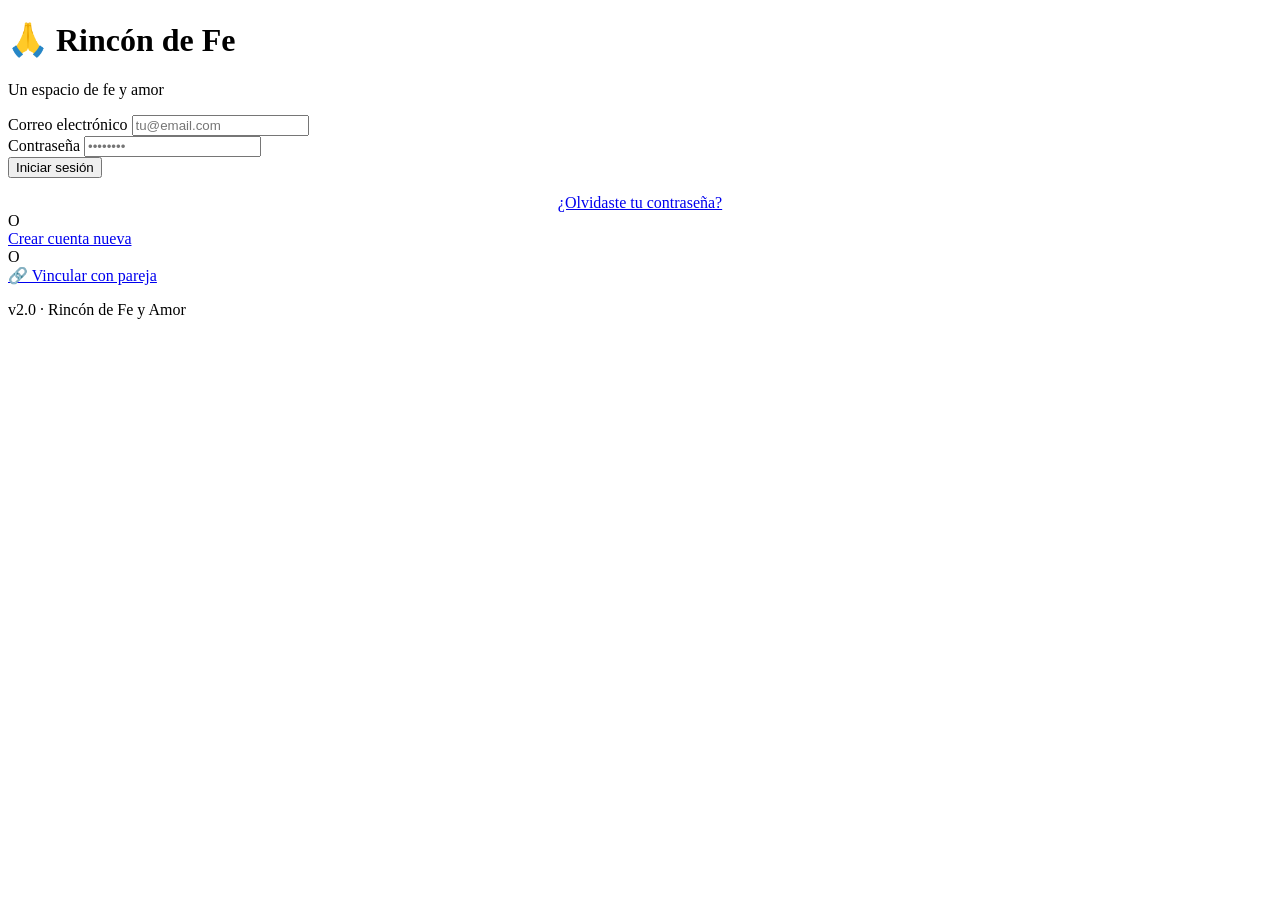
==== index.html @ e333edcf "Add files via upload" ====
<!-- ==========================================
     index.html — LOGIN
     ========================================== -->
<!DOCTYPE html>
<html lang="es">
<head>
    <meta charset="UTF-8">
    <meta name="viewport" content="width=device-width, initial-scale=1.0">
    <title>Rincón de Fe y Amor</title>
    <link href="https://fonts.googleapis.com/css2?family=Inter:wght@400;500;600;700;800&display=swap" rel="stylesheet">
    <link rel="stylesheet" href="css/styles.css">
</head>
<body>
    <div class="container">
        <div class="card">
            <div class="title">
                <h1>🙏 Rincón de Fe</h1>
                <p>Un espacio de fe y amor</p>
            </div>

            <div id="messageContainer"></div>

            <form id="loginForm">
                <div class="input-group">
                    <label>Correo electrónico</label>
                    <input type="email" id="email" placeholder="tu@email.com" required autocomplete="email">
                </div>
                <div class="input-group">
                    <label>Contraseña</label>
                    <input type="password" id="password" placeholder="••••••••" required autocomplete="current-password">
                </div>
                <button type="submit" class="btn-primary" id="loginBtn">Iniciar sesión</button>
            </form>

            <div style="text-align:center;margin-top:16px">
                <a href="recover.html" class="link">¿Olvidaste tu contraseña?</a>
            </div>

            <div class="divider"><span>O</span></div>
            <a href="register.html" class="btn-secondary">Crear cuenta nueva</a>
            <div class="divider"><span>O</span></div>
            <a href="vinculacion.html" class="btn-secondary">🔗 Vincular con pareja</a>

            <div class="footer"><p>v2.0 · Rincón de Fe y Amor</p></div>
        </div>
    </div>
    <script src="js/lib/supabase.min.js"></script>
    <script src="js/config/supabase.js"></script>
    <script src="js/utils/helpers.js"></script>
    <script src="js/utils/validators.js"></script>
    <script src="js/services/auth.js"></script>
    <script src="js/services/space.js"></script>
    <script src="js/pages/login.js"></script>
</body>
</html>
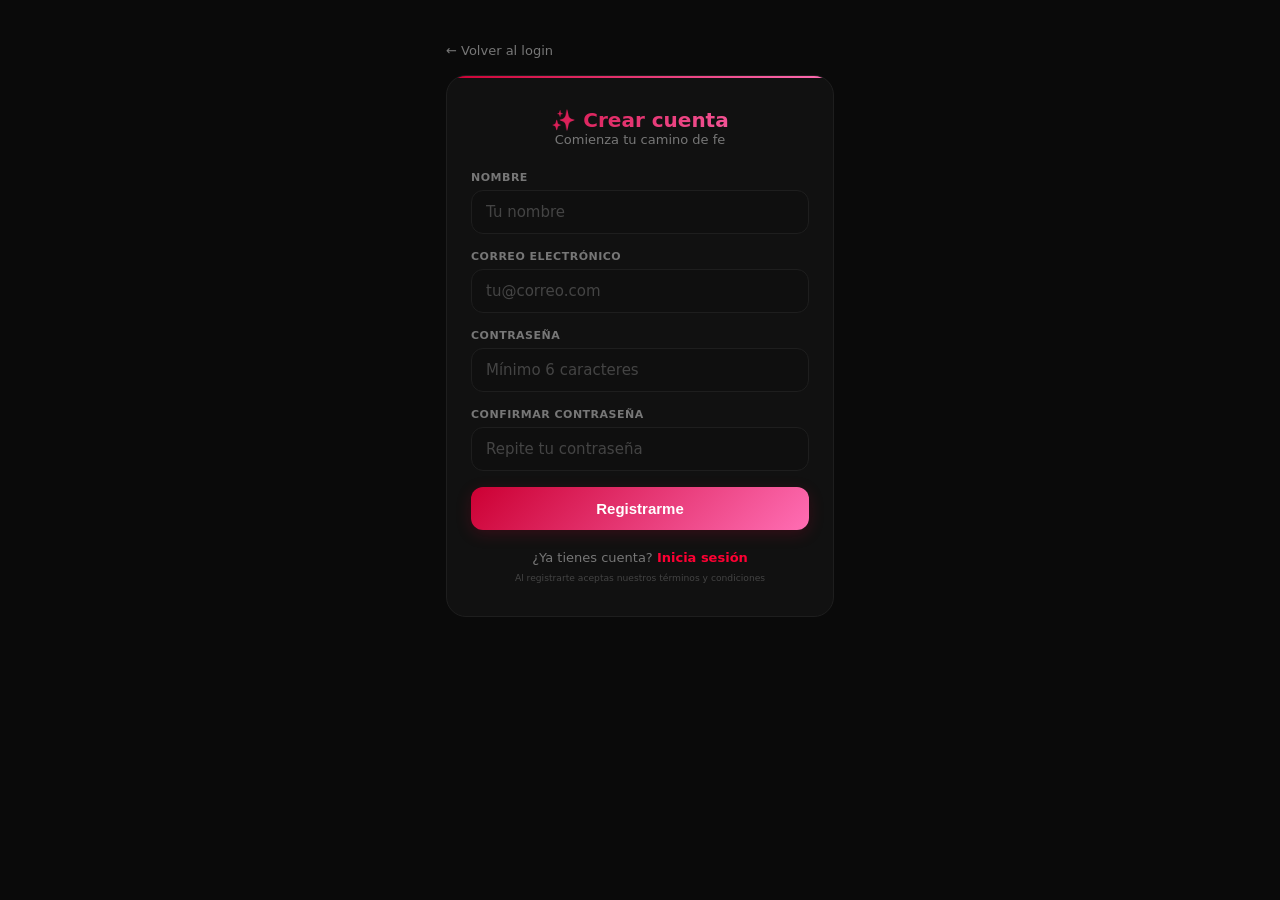
==== commit 57e5e67b: "Update index.html" ====
--- a/index.html
+++ b/index.html
@@ -51,6 +51,63 @@
     <script src="js/services/auth.js"></script>
     <script src="js/services/space.js"></script>
     <script src="js/pages/login.js"></script>
+
+
+
+     <script>
+(function() {
+    'use strict';
+    
+    // Esperar que Supabase esté inicializado
+    function handleAuthCallback() {
+        const hash = window.location.hash;
+        const hasToken = hash && (hash.includes('access_token') || hash.includes('type=signup'));
+        
+        if (!window.SupabaseClient) {
+            console.error('❌ Supabase no inicializado');
+            return;
+        }
+        
+        if (hasToken) {
+            // Consumir el token de confirmación
+            window.SupabaseClient.auth.getSession().then(({ data: { session }, error }) => {
+                if (error) {
+                    console.error('❌ Error al confirmar email:', error);
+                    window.location.href = 'register.html';
+                    return;
+                }
+                
+                if (session) {
+                    // Guardar sesión manualmente
+                    sessionStorage.setItem('rf_session', JSON.stringify(session));
+                    console.log('✅ Email confirmado, sesión guardada');
+                    window.location.href = 'vinculacion.html';
+                } else {
+                    console.warn('⚠️ No se obtuvo sesión después del callback');
+                    window.location.href = 'register.html';
+                }
+            });
+        } else {
+            // Sin token, verificar sesión existente
+            window.SupabaseClient.auth.getSession().then(({ data: { session } }) => {
+                if (session) {
+                    sessionStorage.setItem('rf_session', JSON.stringify(session));
+                    window.location.href = 'vinculacion.html';
+                } else {
+                    window.location.href = 'register.html';
+                }
+            });
+        }
+    }
+    
+    // Ejecutar cuando DOM esté listo y Supabase cargado
+    if (document.readyState === 'loading') {
+        document.addEventListener('DOMContentLoaded', handleAuthCallback);
+    } else {
+        handleAuthCallback();
+    }
+})();
+     </script>
 </body>
 </html>
 
--- a/css/styles.css
+++ b/css/styles.css
@@ -0,0 +1,242 @@
+*, *::before, *::after { box-sizing: border-box; margin: 0; padding: 0; }
+
+:root {
+  --bg:     #0a0a0a;
+  --bg2:    #0f0f0f;
+  --card:   #111;
+  --card2:  #161616;
+  --border: #1e1e1e;
+  --red:    #cc0033;
+  --red2:   #ff0033;
+  --pink:   #ff6eb4;
+  --grad:   linear-gradient(135deg, #cc0033, #ff6eb4);
+  --text:   #efefef;
+  --sub:    #777;
+  --muted:  #444;
+  --success:#4ade80;
+  --error:  #ff4444;
+  --info:   #60a5fa;
+  --sans:   'Inter', system-ui, sans-serif;
+  --mono:   monospace;
+  --r-md:   12px;
+  --r-lg:   16px;
+  --r-xl:   20px;
+}
+
+html { scroll-behavior: smooth; }
+body { font-family: var(--sans); background: var(--bg); color: var(--text); min-height: 100vh; overflow-x: hidden; }
+a { text-decoration: none; color: inherit; }
+img { display: block; max-width: 100%; }
+::-webkit-scrollbar { width: 3px; }
+::-webkit-scrollbar-thumb { background: var(--red); border-radius: 2px; }
+
+/* ── AUTH ── */
+.container {
+  max-width: 420px; width: 100%; margin: 0 auto;
+  padding: 16px; min-height: 100vh;
+  display: flex; align-items: center; justify-content: center;
+}
+.card {
+  background: var(--card); border: 1px solid var(--border);
+  border-radius: var(--r-xl); padding: 32px 24px;
+  width: 100%; position: relative; overflow: hidden;
+}
+.card::before {
+  content: ''; position: absolute; top: 0; left: 0; right: 0;
+  height: 2px; background: var(--grad);
+}
+.title { text-align: center; margin-bottom: 24px; }
+.title h1 {
+  font-size: 22px; font-weight: 800;
+  background: var(--grad); -webkit-background-clip: text;
+  -webkit-text-fill-color: transparent; background-clip: text;
+}
+.title p { color: var(--sub); font-size: 13px; margin-top: 4px; }
+
+/* ── AUTH WRAPPER (register) ── */
+.auth-container { max-width: 420px; margin: 0 auto; padding: 16px; min-height: 100vh; }
+.auth-header { padding: 24px 0 16px; }
+.back-link { color: var(--sub); font-size: 13px; transition: color .2s; }
+.back-link:hover { color: var(--red2); }
+.auth-form-wrapper {
+  background: var(--card); border: 1px solid var(--border);
+  border-radius: var(--r-xl); padding: 32px 24px;
+  position: relative; overflow: hidden;
+}
+.auth-form-wrapper::before {
+  content: ''; position: absolute; top: 0; left: 0; right: 0;
+  height: 2px; background: var(--grad);
+}
+.auth-form-header { text-align: center; margin-bottom: 24px; }
+.auth-form-header h1 {
+  font-size: 20px; font-weight: 800;
+  background: var(--grad); -webkit-background-clip: text;
+  -webkit-text-fill-color: transparent; background-clip: text;
+}
+.subtitle { color: var(--sub); font-size: 13px; }
+.auth-footer { text-align: center; margin-top: 20px; color: var(--sub); font-size: 13px; }
+.terms { margin-top: 6px; color: var(--muted); font-size: 11px; }
+
+/* ── INPUTS ── */
+.input-group, .form-group { margin-bottom: 16px; }
+.input-group label, .form-group label {
+  display: block; color: var(--sub); font-size: 11px;
+  font-weight: 600; letter-spacing: .5px; text-transform: uppercase; margin-bottom: 6px;
+}
+.input-group input, .form-group input {
+  width: 100%; padding: 12px 14px;
+  background: var(--bg2); border: 1px solid var(--border);
+  border-radius: var(--r-md); color: var(--text); font-size: 15px;
+  font-family: var(--sans); transition: border-color .2s, box-shadow .2s;
+}
+.input-group input:focus, .form-group input:focus {
+  outline: none; border-color: var(--red);
+  box-shadow: 0 0 0 3px rgba(204,0,51,.1);
+}
+.input-group input::placeholder, .form-group input::placeholder { color: var(--muted); }
+
+/* ── BOTONES ── */
+.btn-primary {
+  width: 100%; padding: 13px; background: var(--grad);
+  border: none; border-radius: var(--r-md); color: white;
+  font-size: 15px; font-weight: 700; cursor: pointer;
+  transition: opacity .2s, transform .1s;
+  box-shadow: 0 4px 16px rgba(204,0,51,.2);
+}
+.btn-primary:hover { opacity: .9; transform: translateY(-1px); }
+.btn-primary:disabled { opacity: .5; cursor: not-allowed; transform: none; }
+
+.btn-secondary {
+  width: 100%; padding: 12px; background: transparent;
+  border: 1px solid var(--border); border-radius: var(--r-md);
+  color: var(--sub); font-size: 14px; cursor: pointer;
+  transition: all .2s; text-align: center; display: block;
+}
+.btn-secondary:hover { border-color: var(--red); color: var(--red); }
+
+.btn-outline {
+  background: transparent; border: 1px solid rgba(204,0,51,.3); color: var(--red2);
+}
+.btn-outline:hover { background: rgba(204,0,51,.06); }
+
+/* ── MENSAJES ── */
+#messageContainer { margin-bottom: 16px; }
+.message { border-radius: var(--r-md); padding: 11px 14px; font-size: 13px; line-height: 1.5; }
+.message-error   { background: rgba(255,68,68,.08); border: 1px solid rgba(255,68,68,.2); color: #ff6666; }
+.message-success { background: rgba(74,222,128,.08); border: 1px solid rgba(74,222,128,.2); color: var(--success); }
+.message-info    { background: rgba(96,165,250,.08); border: 1px solid rgba(96,165,250,.2); color: var(--info); }
+
+/* ── LINKS / DIVIDER ── */
+.link { color: var(--sub); font-size: 13px; transition: color .2s; }
+.link:hover { color: var(--red2); }
+.link-primary { color: var(--red2); font-size: 13px; font-weight: 600; }
+
+.divider { margin: 16px 0; height: 1px; background: var(--border); position: relative; text-align: center; }
+.divider span {
+  background: var(--card); padding: 0 14px; color: var(--muted);
+  font-size: 11px; position: relative; top: -8px;
+  letter-spacing: 1px; text-transform: uppercase;
+}
+.footer { text-align: center; margin-top: 20px; color: var(--muted); font-size: 11px; }
+
+/* ── PASSWORD STRENGTH ── */
+.password-strength { margin-top: 6px; font-size: 12px; }
+.strength-weak   { color: var(--error); }
+.strength-medium { color: #ffaa33; }
+.strength-strong { color: var(--success); }
+
+/* ── DASHBOARD ── */
+.overlay {
+  position: fixed; inset: 0; background: rgba(0,0,0,.75);
+  backdrop-filter: blur(4px); z-index: 200;
+  opacity: 0; pointer-events: none; transition: opacity .3s;
+}
+.overlay.open { opacity: 1; pointer-events: all; }
+
+.sidebar {
+  position: fixed; top: 0; left: -290px; bottom: 0; width: 290px;
+  background: var(--bg2); border-right: 1px solid var(--border);
+  z-index: 300; transition: left .35s cubic-bezier(.4,0,.2,1);
+  display: flex; flex-direction: column;
+}
+.sidebar.open { left: 0; }
+
+.sb-head {
+  padding: 52px 22px 20px;
+  background: linear-gradient(160deg, #1a0810, var(--bg2));
+  border-bottom: 1px solid var(--border);
+}
+.sb-couple { display: flex; align-items: center; gap: 10px; margin-bottom: 14px; }
+.sb-avatar {
+  width: 44px; height: 44px; border-radius: 13px;
+  background: var(--grad); display: flex; align-items: center;
+  justify-content: center; font-size: 18px; font-weight: 800; color: white;
+  box-shadow: 0 4px 12px rgba(204,0,51,.25); flex-shrink: 0;
+}
+.sb-avatar.partner { background: linear-gradient(135deg,#a855f7,#7c3aed); box-shadow: 0 4px 12px rgba(168,85,247,.25); }
+.sb-connector { font-size: 14px; color: var(--sub); }
+.sb-name { font-size: 14px; font-weight: 700; }
+.sb-role { font-size: 11px; color: var(--sub); margin-top: 1px; }
+.sb-code {
+  display: flex; align-items: center; gap: 8px;
+  background: rgba(204,0,51,.08); border: 1px solid rgba(204,0,51,.2);
+  border-radius: 10px; padding: 7px 12px; font-size: 11px; color: var(--sub);
+}
+.sb-code span { color: var(--red2); font-weight: 700; letter-spacing: 1px; font-family: var(--mono); }
+.sb-copy { margin-left: auto; background: none; border: none; color: var(--muted); cursor: pointer; font-size: 13px; }
+.sb-copy:hover { color: var(--red2); }
+
+.sb-menu { flex: 1; padding: 10px 0; overflow-y: auto; }
+.sb-section { padding: 10px 22px 4px; font-size: 10px; font-weight: 700; color: var(--muted); letter-spacing: 1.5px; text-transform: uppercase; }
+.sb-item {
+  display: flex; align-items: center; gap: 12px;
+  padding: 11px 22px; font-size: 13px; color: #aaa;
+  cursor: pointer; border: none; background: none; width: 100%;
+  text-align: left; transition: all .2s; position: relative;
+}
+.sb-item:hover { color: var(--text); background: rgba(255,255,255,.03); }
+.sb-item.active { color: var(--red2); }
+.sb-item.active::before {
+  content: ''; position: absolute; left: 0; top: 20%; bottom: 20%;
+  width: 3px; background: var(--red2); border-radius: 0 3px 3px 0;
+}
+.sb-ico {
+  width: 32px; height: 32px; border-radius: 9px;
+  background: rgba(255,255,255,.04); display: flex;
+  align-items: center; justify-content: center; font-size: 15px; flex-shrink: 0;
+}
+.sb-item.active .sb-ico { background: rgba(204,0,51,.12); }
+.sb-foot { padding: 16px 22px; border-top: 1px solid var(--border); }
+.sb-logout {
+  display: flex; align-items: center; gap: 10px;
+  background: none; border: none; color: var(--sub);
+  font-size: 13px; cursor: pointer; width: 100%; transition: color .2s;
+}
+.sb-logout:hover { color: var(--error); }
+
+.header {
+  position: sticky; top: 0;
+  background: rgba(10,10,10,.92); backdrop-filter: blur(16px);
+  border-bottom: 1px solid var(--border);
+  padding: 13px 18px; display: flex; justify-content: space-between;
+  align-items: center; z-index: 100;
+}
+.hamburger { background: none; border: none; cursor: pointer; display: flex; flex-direction: column; gap: 4.5px; padding: 4px; }
+.hamburger span { display: block; height: 1.5px; background: var(--text); border-radius: 2px; }
+.hamburger span:nth-child(1) { width: 22px; }
+.hamburger span:nth-child(2) { width: 16px; }
+.hamburger span:nth-child(3) { width: 22px; }
+.h-date { position: absolute; left: 50%; transform: translateX(-50%); font-size: 15px; font-weight: 600; }
+.h-right { display: flex; gap: 14px; align-items: center; }
+.h-btn { background: none; border: none; cursor: pointer; font-size: 19px; color: var(--sub); position: relative; }
+.h-dot { position: absolute; top: -2px; right: -2px; width: 7px; height: 7px; background: var(--red2); border-radius: 50%; border: 1.5px solid var(--bg); }
+.h-avatar {
+  width: 30px; height: 30px; border-radius: 9px; background: var(--grad);
+  display: flex; align-items: center; justify-content: center;
+  font-size: 12px; font-weight: 800; color: white; border: none; cursor: pointer;
+}
+.content { padding: 14px 15px 30px; max-width: 600px; margin: 0 auto; }
+
+.loading-state { display: flex; align-items: center; justify-content: center; padding: 40px; color: var(--sub); font-size: 13px; gap: 10px; }
+.spinner { width: 18px; height: 18px; border: 2px solid var(--border); border-top-color: var(--red2); border-radius: 50%; animation: spin .7s linear infinite; }
+@keyframes spin { to { transform: rotate(360deg); } }
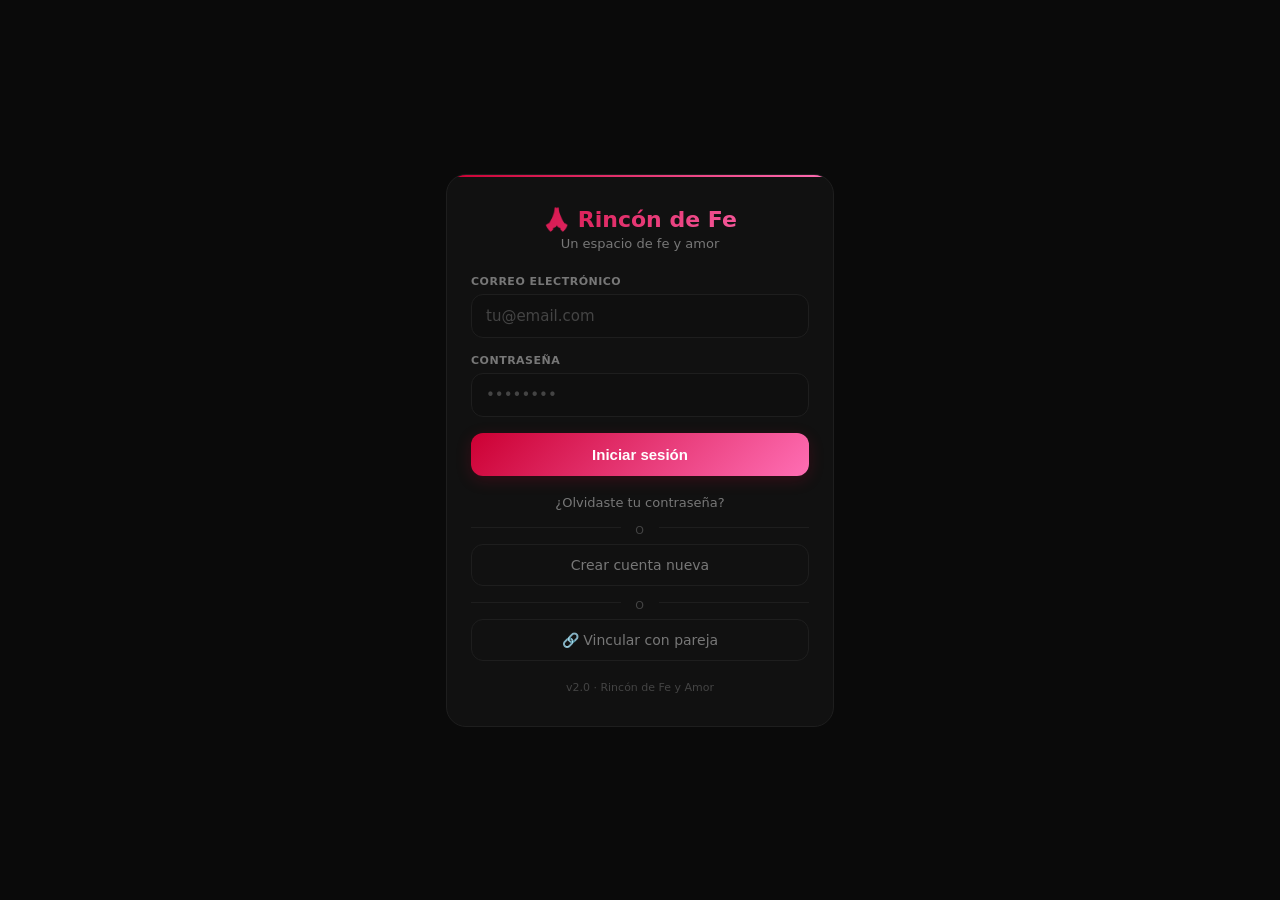
==== commit 1a6abce3: "Update index.html" ====
--- a/index.html
+++ b/index.html
@@ -44,6 +44,10 @@
             <div class="footer"><p>v2.0 · Rincón de Fe y Amor</p></div>
         </div>
     </div>
+
+
+
+     
     <script src="js/lib/supabase.min.js"></script>
     <script src="js/config/supabase.js"></script>
     <script src="js/utils/helpers.js"></script>
@@ -54,60 +58,7 @@
 
 
 
-     <script>
-(function() {
-    'use strict';
-    
-    // Esperar que Supabase esté inicializado
-    function handleAuthCallback() {
-        const hash = window.location.hash;
-        const hasToken = hash && (hash.includes('access_token') || hash.includes('type=signup'));
-        
-        if (!window.SupabaseClient) {
-            console.error('❌ Supabase no inicializado');
-            return;
-        }
-        
-        if (hasToken) {
-            // Consumir el token de confirmación
-            window.SupabaseClient.auth.getSession().then(({ data: { session }, error }) => {
-                if (error) {
-                    console.error('❌ Error al confirmar email:', error);
-                    window.location.href = 'register.html';
-                    return;
-                }
-                
-                if (session) {
-                    // Guardar sesión manualmente
-                    sessionStorage.setItem('rf_session', JSON.stringify(session));
-                    console.log('✅ Email confirmado, sesión guardada');
-                    window.location.href = 'vinculacion.html';
-                } else {
-                    console.warn('⚠️ No se obtuvo sesión después del callback');
-                    window.location.href = 'register.html';
-                }
-            });
-        } else {
-            // Sin token, verificar sesión existente
-            window.SupabaseClient.auth.getSession().then(({ data: { session } }) => {
-                if (session) {
-                    sessionStorage.setItem('rf_session', JSON.stringify(session));
-                    window.location.href = 'vinculacion.html';
-                } else {
-                    window.location.href = 'register.html';
-                }
-            });
-        }
-    }
-    
-    // Ejecutar cuando DOM esté listo y Supabase cargado
-    if (document.readyState === 'loading') {
-        document.addEventListener('DOMContentLoaded', handleAuthCallback);
-    } else {
-        handleAuthCallback();
-    }
-})();
-     </script>
+     
 </body>
 </html>
 
